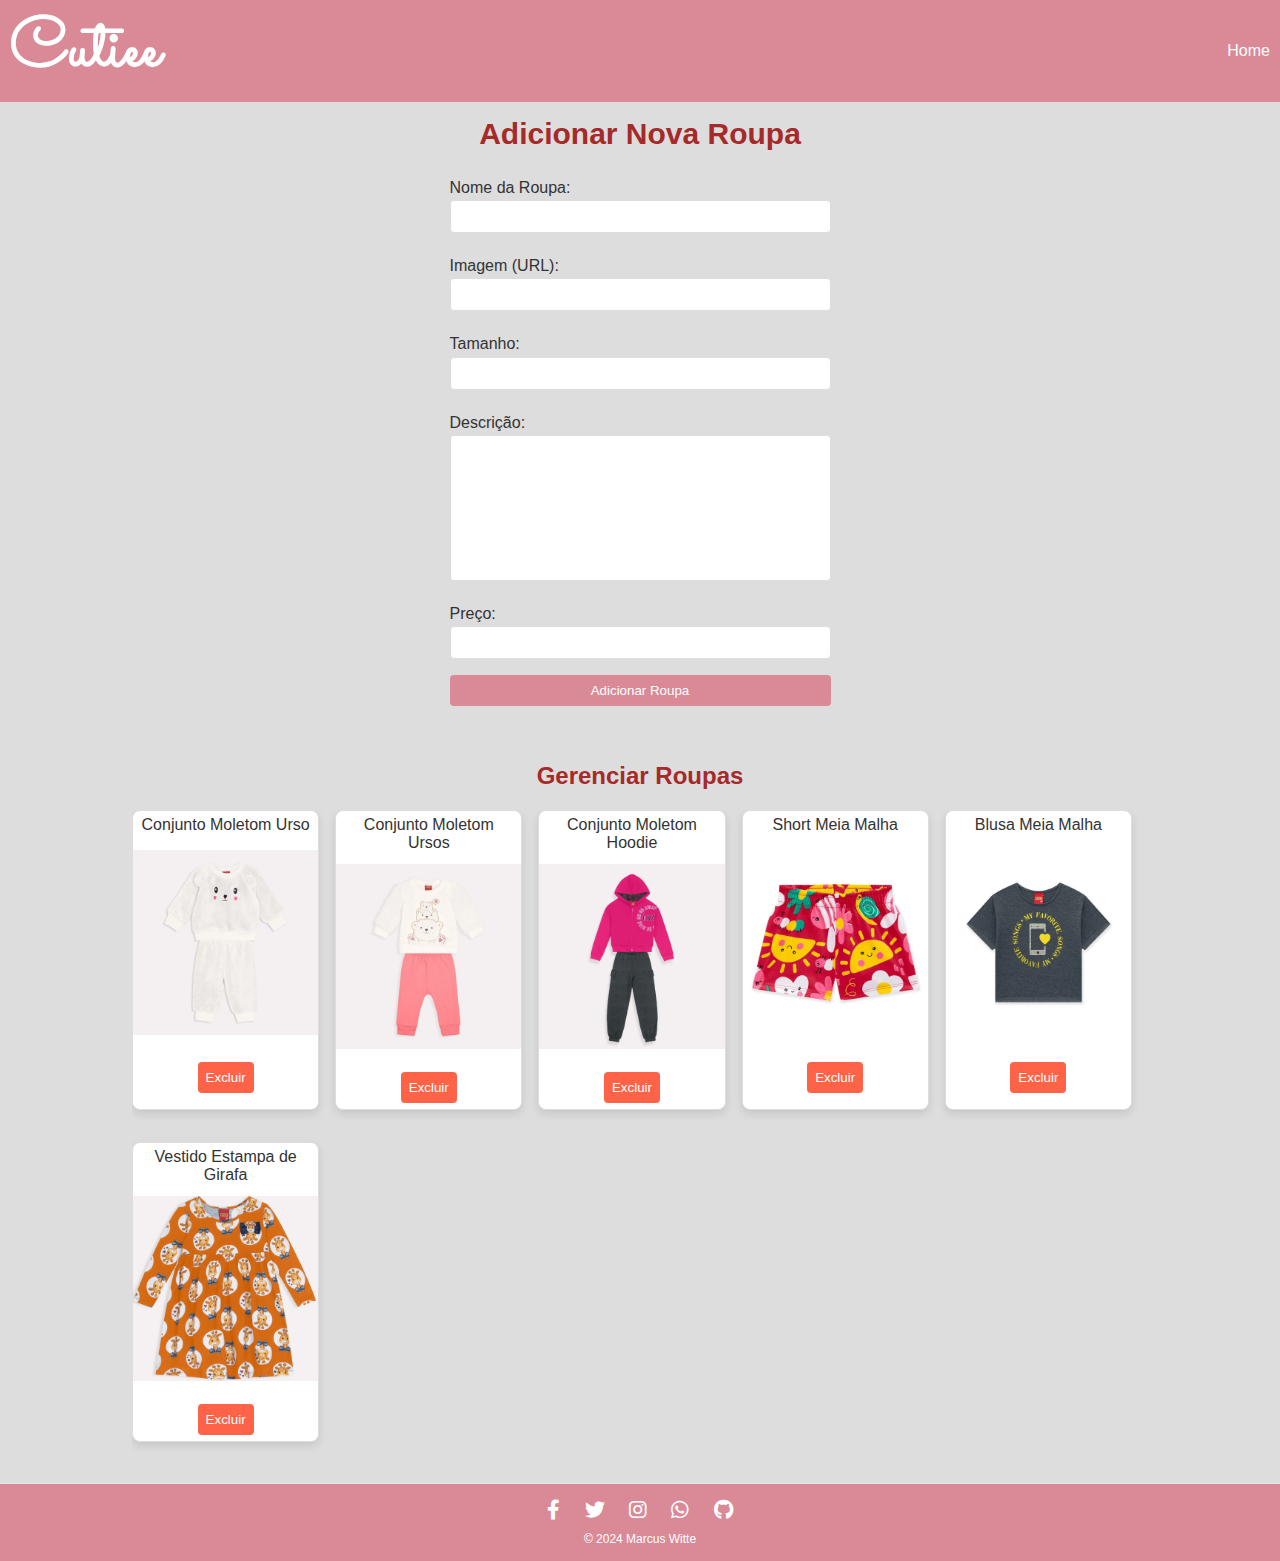
==== form.html @ 8adc3593 "Add files via upload" ====
<!DOCTYPE html>
<html lang="en">
<head>
    <meta charset="UTF-8">
    <meta name="viewport" content="width=device-width, initial-scale=1.0">
    <title>Cutiee - Adicionar Roupa</title>
    <link rel="stylesheet" href="styles.css">
    <link rel="stylesheet" href="https://cdnjs.cloudflare.com/ajax/libs/font-awesome/6.0.0-beta3/css/all.min.css">
    <link rel="preconnect" href="https://fonts.googleapis.com">
    <link rel="preconnect" href="https://fonts.gstatic.com" crossorigin>
    <link href="https://fonts.googleapis.com/css2?family=Sacramento&display=swap" rel="stylesheet">
</head>
<body>
    <header>
        <h1>Cutiee</h1>
        <nav>
            <a href="index.html">Home</a>
        </nav>
    </header>
    <main>
        <section id="add-clothes">
            <h2>Adicionar Nova Roupa</h2>
            <form id="clothes-form">
                <label for="name">Nome da Roupa:</label>
                <input type="text" id="name" name="name" required>

                <label for="image">Imagem (URL):</label>
                <input type="url" id="image" name="image" required>

                <label for="size">Tamanho:</label>
                <input type="text" id="size" name="size" required>

                <label for="description">Descrição:</label>
                <textarea id="description" name="description" required></textarea>

                <label for="price">Preço:</label>
                <input type="text" id="price" name="price" required>

                <button type="submit">Adicionar Roupa</button>
            </form>
        </section>
        <section id="manage-clothes">
            <h2>Gerenciar Roupas</h2>
            <div id="manage-list"></div>
        </section>
    </main>
    <footer>
        <div class="social-icons">
            <a href="#"><i class="fab fa-facebook-f"></i></a>
            <a href="#"><i class="fab fa-twitter"></i></a>
            <a href="#"><i class="fab fa-instagram"></i></a>
            <a href="#"><i class="fab fa-whatsapp"></i></a>
            <a href="https://www.github.com/marcuswitte" target="_blank"><i class="fab fa-github"></i></a>
        </div>
        <p>&copy; 2024 Marcus Witte</p>
    </footer>
    <script src="script.js"></script>
</body>
</html>
---- styles.css ----
body {
    display: flex;
    flex-direction: column;
    min-height: 100vh;
    margin: 0;
    padding: 0;
    font-family: "Roboto", sans-serif;
    background-color: #dddddd;
    color: #333;
}

p {
    font-weight: 300;
}

header {
    display: flex;
    align-items: center;
    justify-content: space-between;
    background-color: rgb(218, 138, 151);
    color: white;
    padding-left: 10px;
    padding-right: 10px;
}

header h1 {
    font-family: "Sacramento", cursive;
    font-size: 70px;
    margin: 0;
}

#clothes-list h2 {
    font-family: "Sacramento", cursive;
    text-align: center;
    font-size: 40px;
    margin: 10px 0 20px;
}

nav {
    display: flex;
    align-items: center;
}

a {
    text-decoration: none;
}

nav a {
    font-family: "Roboto", sans-serif;
    color: white;
    text-decoration: none;
}

nav a:hover {
    text-decoration: underline;
}
nav a:hover {
    text-decoration: underline;
}

main {
    flex: 1;
    display: flex;
    flex-direction: column;
    align-items: center;
    margin: 5px;
}

h2 {
    color: #a52a2a;
}

form {
    display: flex;
    flex-direction: column;
}

label {
    margin: 0.5rem 0 0.2rem;
}

input, textarea, button {
    padding: 0.5rem;
    margin-bottom: 1rem;
    border: 1px solid #ddd;
    border-radius: 4px;
}

button {
    background-color: rgb(218, 138, 151);
    color: #fff;
    border: none;
    cursor: pointer;
}

button:hover {
    background-color: rgb(168, 107, 117);
}

section {
    max-width: 90%;
    padding-bottom: 20px;
}

#list {
    max-width: 100%;
    display: flex;
    flex-wrap: wrap;
    gap: 1rem;
    justify-content: space-around;
}

.clothing-item {
    background-color: #fff;
    border: 1px solid #ddd;
    border-radius: 8px;
    min-width: 408px;
    width: 30%;
    height: 50%;
    box-shadow: 0 4px 8px rgba(0, 0, 0, 0.1);
    text-align: center;
    display: flex;
    flex-direction: column;
    position: relative;
    overflow: hidden;
    
}

.clothing-text {
    padding: 5px;
    flex-direction: column;
    justify-content: space-between;
}

.clothing-item img {
    width: 100%;
    height: auto;
    aspect-ratio: 1;
    object-fit: fill;
    border-top-left-radius: 8px;
    border-top-right-radius: 8px;
    flex: none;
    
}

.clothing-item h3 {
    margin-top: 5px;
    font-size: 14px;
    color: black;
    font-weight: 300;
}

.clothing-item p {
    margin-top: 5px;
    font-size: 14px;
    color: black;
    font-weight: 500;
}

#clothes-list .clothing-item img:hover {
    opacity: .7;
    cursor: pointer;
}

.clothing-item p {
    margin-bottom: 0.2rem 0;
}

#manage-clothes {
    max-width: 80%;
    width: 80%;
    text-align: center;
}

#manage-list {
    display: flex;
    flex-wrap: wrap;
    gap: 1rem;
    overflow: hidden;
}

#manage-list .clothing-item {
    min-width: 0;
    width: calc(20% - 1rem);
    margin-bottom: 1rem;
    box-sizing: border-box;
    background-color: #fff;
    border: 1px solid #ddd;
    border-radius: 8px;
    height: 300px;
    box-shadow: 0 4px 8px rgba(0, 0, 0, 0.1);
    text-align: center;
    display: flex;
    flex-direction: column;
    justify-content: space-between;
    position: relative;
    overflow: hidden;
    align-items: center;
}

#manage-list .clothing-item img {
    width: 100%;
    height: 200px;
    object-fit: contain;
    border-top-left-radius: 8px;
    border-top-right-radius: 8px;
    margin-bottom: 15px;
}

#manage-list .clothing-item button {
    background-color: #ff6347;
    color: #fff;
    padding: 0.5rem;
    cursor: pointer;
    border-radius: 4px;
    border: none;
}

#manage-list .clothing-item button:hover {
    background-color: #ff4500;
}

footer {
    background-color: rgb(218, 138, 151);
    color: white;
    padding: 15px;
    text-align: center;
    border-top: 1px solid #e7e7e7;
}

footer .social-icons {
    margin-bottom: 10px;
}

footer .social-icons a {
    color: white;
    margin: 0 10px;
    text-decoration: none;
    font-size: 20px;
}

footer .social-icons a:hover {
    opacity: .7;
}

footer p {
    font-size: 12px;
    margin: 0;
    padding: 0;
    color: white;
}

.overlay {
    display: none;
    position: fixed;
    z-index: 999;
    top: 0;
    left: 0;
    width: 100%;
    height: 100%;
    background-color: rgba(0, 0, 0, 0.5);
}

.overlay.show {
    display: block;
}

.overlay-content {
    position: absolute;
    top: 50%;
    left: 50%;
    transform: translate(-50%, -50%);
    background-color: #fefefe;
    padding: 20px;
    border-radius: 10px;
    text-align: left;
    width: 75%;
    max-width: 80%;
    max-height: 80%;
    overflow: auto;
    display: flex;
}

.overlay img {
    width: 45%;
    height: auto;
    margin-right: 20px;
}

.overlay-text {
    display: flex;
    flex-direction: column;
    justify-content: space-between;
    width: 55%;
}

.overlay-bottom {
    display: flex;
    flex-direction: column;
    align-items: flex-start;
}

.overlay h3 {
    margin: 0 0 10px;
}

.overlay p {
    font-size: 14px;
    margin: 0 0 40px;
}

.overlay h4 {
    font-size: 25px;
    margin: 0 0 20px;
}

.overlay h5 {
    font-size: 15px;
    margin: 0 0 20px;
}

.overlay h6 {
    font-size: 15px;
    margin: 0 0 20px;
    font-weight: 300;
}

#buy-btn {
    background-color: #5dc460;
    color: white;
    width: 100%;
    height: 50px;
    border: none;
    border-radius: 0;
    cursor: pointer;
    font-size: 15px;
    margin: 0;
}

#buy-btn:hover {
    background-color: #45a049;
}

.close {
    position: absolute;
    top: 10px;
    right: 10px;
    cursor: pointer;
    font-size: 24px;
}

#add-clothes {
    width: 30%;
    align-items: center;
}

#add-clothes h2{
text-align: center;
font-size: 30px;
margin: 10px 0 20px;
}

textarea {
    resize: none;
    height: 128px;
}

@media only screen and (max-width: 1024px) {
    section {
        min-width: 80%;
        max-width: 100%;
        padding-bottom: 20px;
    }

    #list {
        display: flex;
        justify-content: center;
    }

    #list .clothing-item {
        width: calc(50% - 1rem); 
        margin-bottom: 0.2rem; 
      }
    
    .clothing-item {
        min-width: 0;
        height: 270px;
    }
    
    .clothing-text {
        padding: 0;
        flex-direction: column;
        justify-content: space-between;
    }
    
    .clothing-item img {
        width: 100%;
        height: 190px;       
        flex: 1;
    }

    .overlay-content {
        max-height: 80%;
        overflow-x: hidden;
        display: flex;
        flex-direction: column;
    }
    
    .overlay img {
        width: 100%;
        max-height: 300px;
        margin-bottom: 10px;
        border-radius: 10px;
    }
    
    .overlay-text {
        display: flex;
        flex-direction: column;
        justify-content: space-between;
        width: 100%;
    }
    
    .overlay-bottom {
        display: flex;
        flex-direction: column;
        align-items: flex-start;
    }
    
    .overlay h3 {
        font-size: 20px;
    }
    
    .overlay p {
        font-size: 13px;
        overflow: hidden;
        margin: 0 0 10px;
    }
    
    .overlay h4 {
        font-size: 15px;
    }
    
    .overlay h5 {
        margin: 0 0 5px; 
        font-size: 13px;
    }

    .overlay h6 {
        margin: 0 0 10px;
        font-size: 13px;
    }

    .close {
        top: 5px;
        right: 5px;
    }

    #manage-list .clothing-item {
        width: calc(50% - 1rem);
        height: 300px;
    }
  }
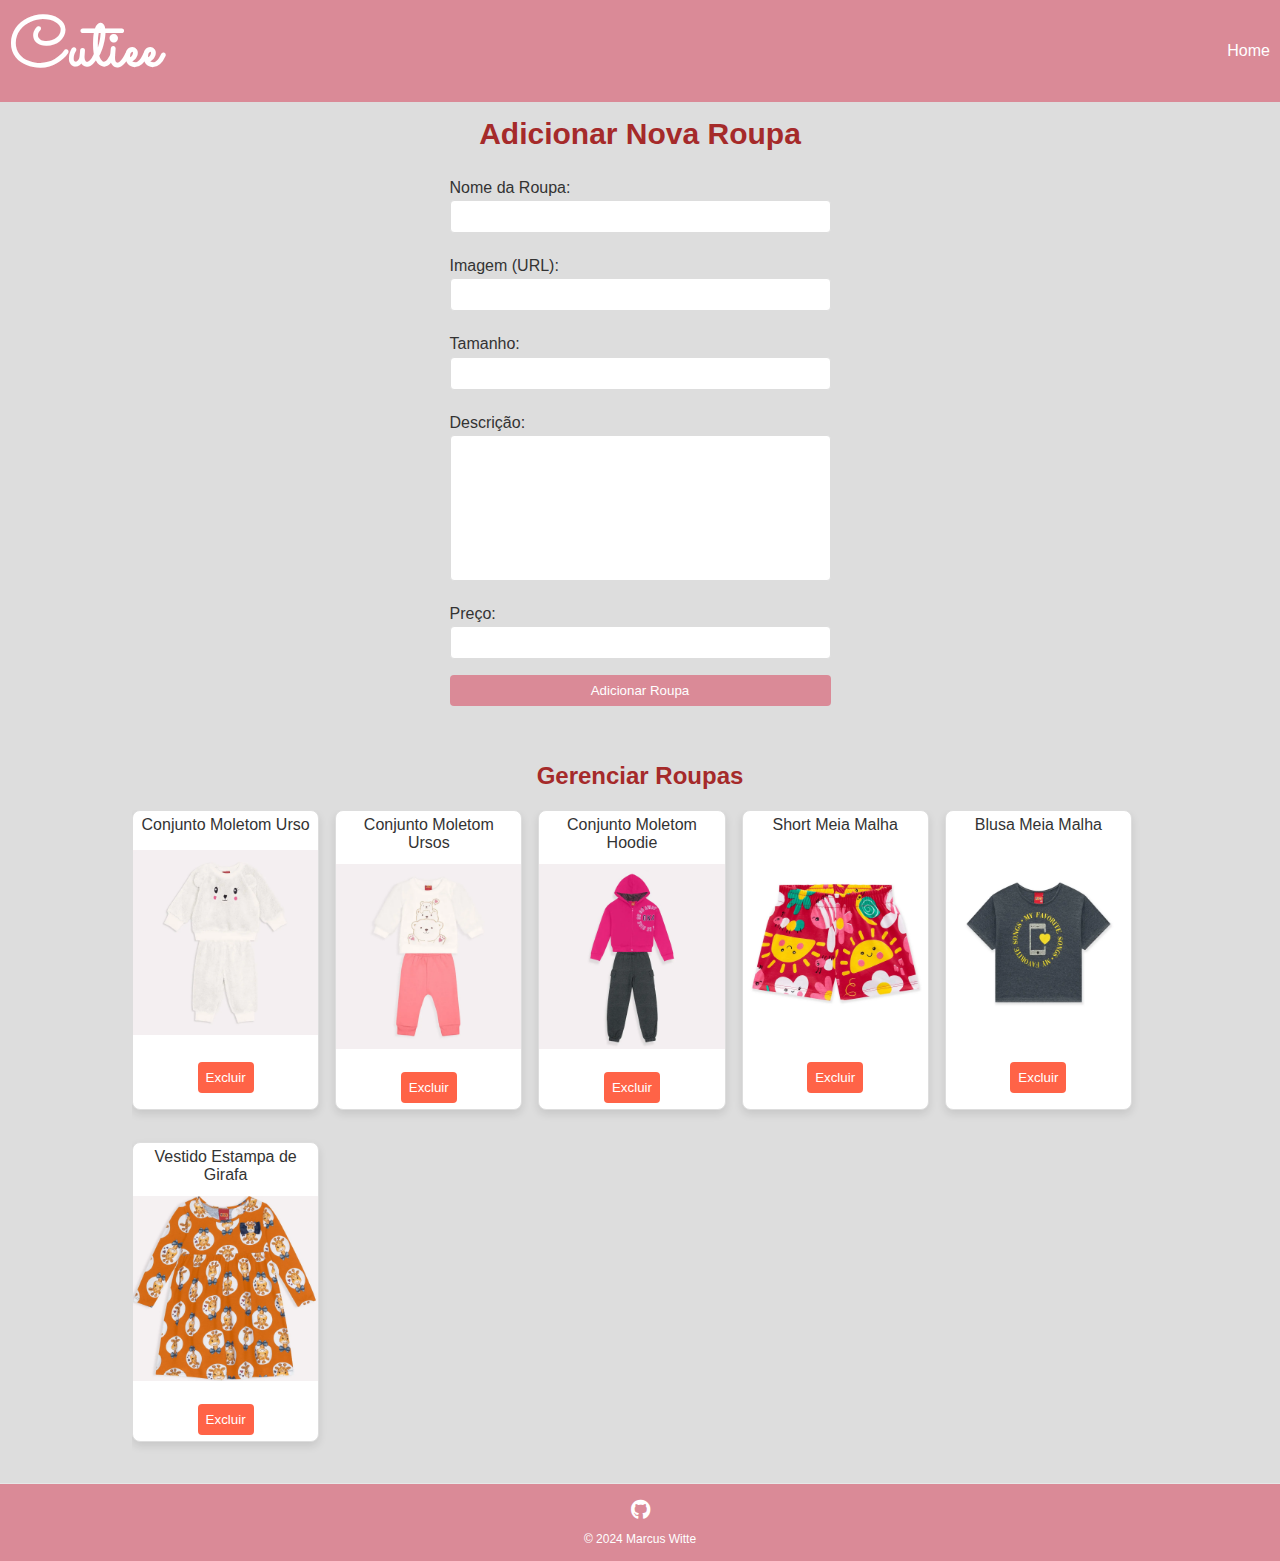
==== commit 2e595737: "Update form.html" ====
--- a/form.html
+++ b/form.html
@@ -46,10 +46,6 @@
     </main>
     <footer>
         <div class="social-icons">
-            <a href="#"><i class="fab fa-facebook-f"></i></a>
-            <a href="#"><i class="fab fa-twitter"></i></a>
-            <a href="#"><i class="fab fa-instagram"></i></a>
-            <a href="#"><i class="fab fa-whatsapp"></i></a>
             <a href="https://www.github.com/marcuswitte" target="_blank"><i class="fab fa-github"></i></a>
         </div>
         <p>&copy; 2024 Marcus Witte</p>
